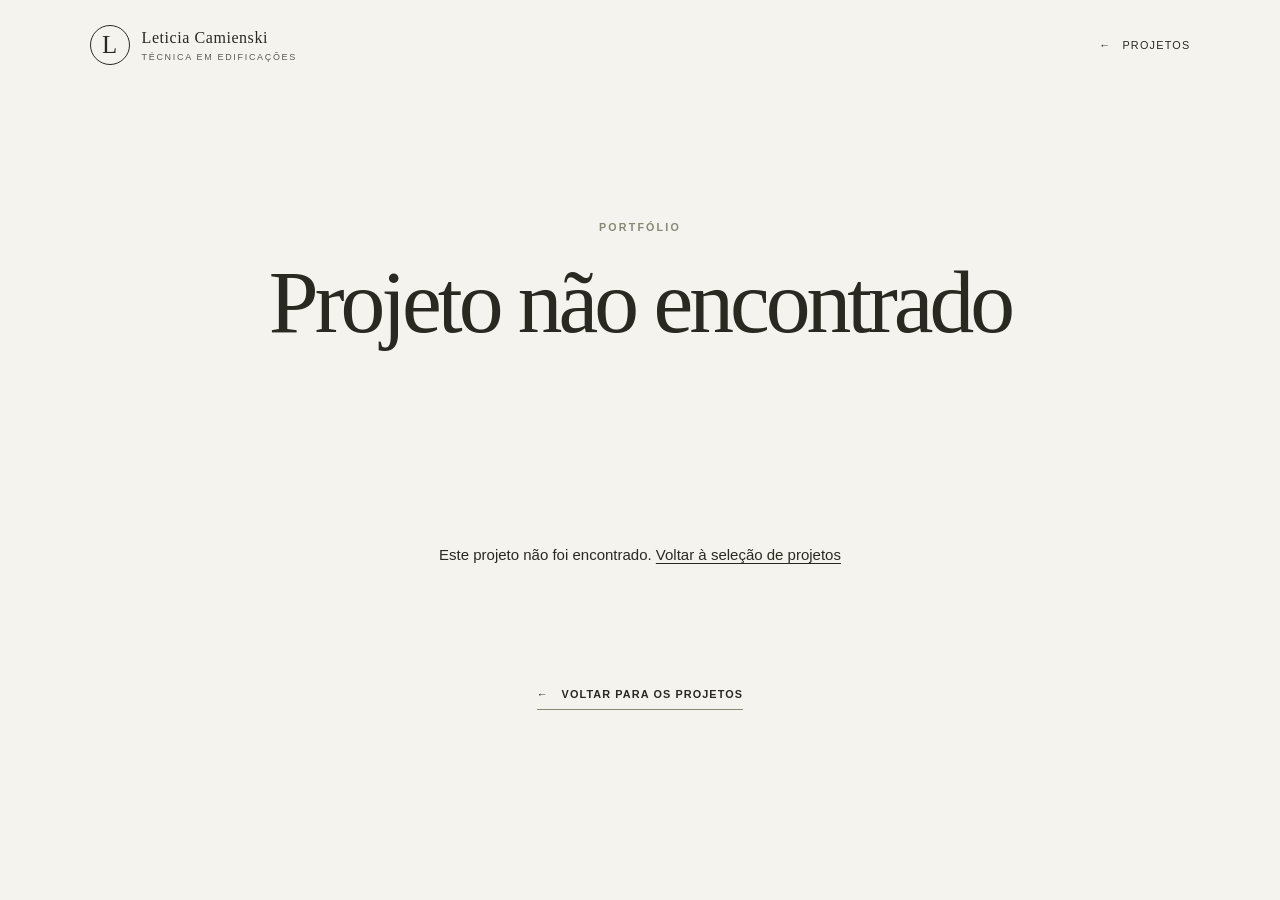
==== projeto.html @ 0e528e9f "Initial public portfolio Co-authored-by: Copilot <223556219+Copilot@users.noreply.github.com>" ====
<!doctype html>
<html lang="pt-BR">
<head>
    <meta charset="utf-8">
    <meta name="viewport" content="width=device-width, initial-scale=1">
    <meta name="author" content="Kevin Douglas">
    <meta name="robots" content="noindex, nofollow">
    <meta name="theme-color" content="#f5f3ee">
    <meta http-equiv="Content-Security-Policy" content="default-src 'self'; img-src 'self'; style-src 'self'; script-src 'self'; connect-src 'self'; base-uri 'self'; object-src 'none'; form-action 'self'">
    <title>Projeto | Leticia Camienski</title>
    <link rel="stylesheet" href="assets/css/site.css">
    <script src="assets/js/site.js" defer></script>
</head>
<body class="project-page">
    <a class="skip-link" href="#conteudo">Pular para o conteúdo</a>

    <header class="project-header">
        <a class="brand brand-dark" href="index.html" aria-label="Voltar à página inicial">
            <span class="brand-mark" aria-hidden="true">L</span>
            <span class="brand-name">Leticia Camienski<small>Técnica em Edificações</small></span>
        </a>
        <a class="back-link" href="index.html#projetos"><span aria-hidden="true">←</span> Projetos</a>
    </header>

    <main id="conteudo">
        <section class="project-intro">
            <p class="eyebrow" id="project-category">Portfólio · Projeto</p>
            <h1 id="project-title">Projeto selecionado</h1>
            <p class="project-description" id="project-description"></p>
            <p class="project-credit" id="project-credit"></p>
        </section>
        <section class="gallery-section" aria-label="Imagens do projeto">
            <div class="gallery-grid" id="gallery"></div>
        </section>
        <p class="project-not-found" id="project-not-found" hidden>
            Este projeto não foi encontrado. <a href="index.html#projetos">Voltar à seleção de projetos</a>
        </p>
        <div class="project-end">
            <a class="text-link" href="index.html#projetos"><span aria-hidden="true">←</span> Voltar para os projetos</a>
        </div>
    </main>

    <dialog class="lightbox" id="lightbox" aria-label="Visualização da imagem">
        <button class="lightbox-close" id="lightbox-close" type="button" aria-label="Fechar imagem">×</button>
        <div class="lightbox-tools" role="group" aria-label="Controles da imagem">
            <label for="lightbox-zoom">Zoom</label>
            <input id="lightbox-zoom" type="range" min="1" max="4" step="0.1" value="1" aria-label="Nível de zoom">
            <output id="lightbox-zoom-value" for="lightbox-zoom">100%</output>
            <button class="lightbox-zoom-reset" id="lightbox-zoom-reset" type="button" aria-label="Redefinir zoom">Ajustar</button>
        </div>
        <button class="lightbox-arrow lightbox-previous" id="lightbox-previous" type="button" aria-label="Imagem anterior">←</button>
        <img id="lightbox-image" alt="" draggable="false">
        <button class="lightbox-arrow lightbox-next" id="lightbox-next" type="button" aria-label="Próxima imagem">→</button>
        <p class="lightbox-count" id="lightbox-count"></p>
    </dialog>

</body>
</html>
---- assets/css/site.css ----
@charset "UTF-8";

:root {
    color-scheme: light;
    --ink: #292821;
    --muted: #77766f;
    --paper: #f5f3ee;
    --white: #fff;
    --line: rgba(41, 40, 33, .16);
    --olive: #878875;
    --serif: "Iowan Old Style", "Palatino Linotype", "Book Antiqua", Georgia, serif;
    --sans: "Avenir Next", Avenir, "Segoe UI", sans-serif;
}

* { box-sizing: border-box; }
html { scroll-behavior: smooth; scroll-padding-top: 5rem; }
body { margin: 0; background: var(--paper); color: var(--ink); font-family: var(--sans); font-size: 15px; line-height: 1.7; -webkit-font-smoothing: antialiased; }
body, button, a { -webkit-tap-highlight-color: transparent; }
a { color: inherit; text-decoration: none; }
button { color: inherit; font: inherit; }
img { display: block; max-width: 100%; }
::selection { color: var(--white); background: #777761; }

.skip-link { position: fixed; top: 1rem; left: 1rem; z-index: 300; padding: .7rem 1rem; transform: translateY(-160%); background: var(--white); color: var(--ink); }
.skip-link:focus { transform: translateY(0); }

.site-header { position: absolute; z-index: 20; inset: 0 0 auto; display: flex; align-items: center; justify-content: space-between; min-height: 92px; padding: 1rem 6.2%; color: var(--white); transition: background-color .35s ease, color .35s ease, box-shadow .35s ease; }
.site-header.is-scrolled { position: fixed; min-height: 74px; color: var(--ink); background: rgba(245, 243, 238, .96); box-shadow: 0 1px 0 rgba(41, 40, 33, .08); backdrop-filter: blur(14px); }
.brand { display: inline-flex; align-items: center; gap: .75rem; min-width: max-content; }
.brand-mark { display: grid; width: 40px; height: 40px; place-items: center; border: 1px solid currentColor; border-radius: 50%; font: 1.55rem/1 var(--serif); }
.brand-name { font: 1rem/1.2 var(--serif); letter-spacing: .035em; }
.brand-name small { display: block; margin-top: .35rem; font: .56rem/1 var(--sans); letter-spacing: .19em; text-transform: uppercase; opacity: .76; }
.main-nav { display: flex; align-items: center; gap: clamp(1.25rem, 3vw, 3.2rem); font-size: .73rem; letter-spacing: .13em; text-transform: uppercase; }
.main-nav a { transition: opacity .25s ease; }
.main-nav a:hover { opacity: .68; }
.nav-contact { padding: .65rem 0 .65rem 1.2rem; border-left: 1px solid currentColor; }
.nav-contact span { margin-left: .35rem; }

.hero { position: relative; min-height: 690px; height: 100svh; max-height: 1100px; overflow: hidden; background: #55544d; color: var(--white); }
.hero-slides, .hero-slide, .hero-image, .hero-shade { position: absolute; inset: 0; width: 100%; height: 100%; }
.hero-slide { margin: 0; opacity: 0; transition: opacity 1.2s cubic-bezier(.22, .61, .36, 1); }
.hero-slide.is-active { z-index: 1; opacity: 1; }
.hero-image { object-fit: cover; object-position: center 54%; transform: scale(1.045); transition: transform 7.8s linear; }
.hero-slide.is-active .hero-image { transform: scale(1); }
.hero-shade { z-index: 2; background: linear-gradient(90deg, rgba(20, 20, 17, .69) 0%, rgba(20, 20, 17, .42) 43%, rgba(20, 20, 17, .08) 100%), linear-gradient(0deg, rgba(20, 20, 17, .48), transparent 30%, rgba(20, 20, 17, .12)); pointer-events: none; }
.hero-copy { position: absolute; z-index: 3; top: 50%; left: 12.2%; width: min(660px, 72%); transform: translateY(-37%); }
.eyebrow { margin: 0 0 1.2rem; font-size: .67rem; font-weight: 600; letter-spacing: .2em; text-transform: uppercase; }
.hero-eyebrow { display: flex; flex-wrap: wrap; align-items: center; gap: .8rem; color: rgba(255, 255, 255, .86); }
.hero-eyebrow::before { width: 32px; height: 1px; background: currentColor; content: ""; }
.hero h1 { max-width: 690px; margin: 0; font: 400 clamp(3rem, 6.4vw, 6.25rem)/1.02 var(--serif); letter-spacing: -.042em; text-wrap: balance; }
.hero-lede { max-width: 430px; margin: 1.45rem 0 2rem; color: rgba(255, 255, 255, .84); font-size: clamp(.9rem, 1.15vw, 1.05rem); font-weight: 300; letter-spacing: .035em; }
.button { display: inline-flex; min-height: 50px; align-items: center; justify-content: center; gap: 1.55rem; padding: .8rem 1.2rem; border: 1px solid transparent; font-size: .68rem; font-weight: 600; letter-spacing: .14em; text-transform: uppercase; transition: color .25s ease, background-color .25s ease, border-color .25s ease, transform .25s ease; }
.button:hover { transform: translateY(-2px); }
.button-light { border-color: rgba(255, 255, 255, .72); color: var(--white); }
.button-light:hover { color: var(--ink); background: var(--white); }
.button-dark { border-color: var(--ink); color: var(--white); background: var(--ink); }
.button-dark:hover { color: var(--ink); background: transparent; }
.hero-bottom { position: absolute; z-index: 4; right: 6.2%; bottom: 3.15rem; left: 6.2%; display: flex; align-items: center; gap: 1.2rem; }
.hero-index { display: flex; align-items: center; gap: .52rem; min-width: 53px; font-size: .68rem; letter-spacing: .15em; }
.index-divider { opacity: .53; }
.hero-progress { width: min(180px, 18vw); height: 1px; overflow: hidden; background: rgba(255, 255, 255, .36); }
.hero-progress span { display: block; width: 100%; height: 100%; transform: scaleX(0); transform-origin: left center; background: var(--white); }
.hero-progress.is-running span { animation: progress 7s linear forwards; }
@keyframes progress { to { transform: scaleX(1); } }
.hero-arrows { display: flex; gap: .55rem; margin-left: auto; }
.round-control { display: grid; width: 43px; height: 43px; place-items: center; border: 1px solid rgba(255, 255, 255, .62); border-radius: 50%; background: transparent; color: var(--white); cursor: pointer; transition: color .2s ease, background-color .2s ease, border-color .2s ease; }
.round-control:hover { border-color: var(--white); background: var(--white); color: var(--ink); }
.hero-dots { position: absolute; z-index: 4; bottom: 4.35rem; left: 50%; display: flex; gap: .7rem; transform: translateX(-50%); }
.hero-dot { width: 24px; height: 22px; padding: 0; border: 0; background: transparent; cursor: pointer; }
.hero-dot::after { display: block; width: 100%; height: 2px; background: rgba(255, 255, 255, .47); content: ""; transition: background-color .25s ease; }
.hero-dot.is-active::after, .hero-dot:hover::after { background: var(--white); }
.scroll-cue { position: absolute; z-index: 4; bottom: 1.55rem; left: 6.2%; display: flex; align-items: center; gap: .6rem; font-size: .59rem; letter-spacing: .14em; text-transform: uppercase; opacity: .76; }
.scroll-cue span { font-size: 1rem; }

.section-pad { padding: clamp(5.5rem, 10vw, 10rem) 9%; }
.projects-section { background: var(--paper); }
.section-heading { max-width: 760px; margin: 0 auto 4rem; text-align: center; }
.section-heading .eyebrow, .about-copy .eyebrow, .contact-section .eyebrow { color: var(--olive); }
.section-heading h2, .about-copy h2, .contact-section h2 { margin: 0; font: 400 clamp(2.4rem, 5vw, 4.45rem)/1.12 var(--serif); letter-spacing: -.035em; text-wrap: balance; }
.section-heading h2 em { color: var(--olive); font-weight: 400; }
.section-intro { max-width: 460px; margin: 1.2rem auto 0; color: var(--muted); font-size: .92rem; }
.projects-grid { display: grid; max-width: 1350px; margin: 0 auto; grid-template-columns: repeat(6, minmax(0, 1fr)); gap: 3.1rem 1.45rem; }
.project-card { position: relative; display: block; min-width: 0; grid-column: span 2; }
.project-card:nth-child(4) { grid-column: 2 / span 2; }
.project-card:nth-child(5) { grid-column: 4 / span 2; }
.project-card-image-wrap { position: relative; overflow: hidden; aspect-ratio: 1.08 / 1; background: #e5e2d9; }
.project-card-image { width: 100%; height: 100%; object-fit: cover; transition: transform .75s cubic-bezier(.2, .65, .25, 1), filter .45s ease; }
.project-card:hover .project-card-image { transform: scale(1.045); }
.project-card-image-wrap::after { position: absolute; inset: 45% 0 0; background: linear-gradient(transparent, rgba(25, 25, 22, .34)); content: ""; opacity: .65; transition: opacity .3s ease; }
.project-card:hover .project-card-image-wrap::after { opacity: .95; }
.project-number { position: absolute; z-index: 1; top: 1rem; left: 1rem; color: var(--white); font-size: .65rem; letter-spacing: .13em; }
.project-card-info { display: flex; align-items: end; justify-content: space-between; gap: .8rem; padding: 1rem .1rem 0; }
.project-card-info h3 { margin: 0; font: 400 clamp(1.3rem, 2vw, 1.8rem)/1.2 var(--serif); }
.project-card-category { margin: .38rem 0 0; color: var(--muted); font-size: .64rem; letter-spacing: .12em; text-transform: uppercase; }
.project-card-arrow { display: grid; width: 34px; height: 34px; flex: 0 0 auto; place-items: center; border: 1px solid var(--line); border-radius: 50%; transition: background .25s ease, color .25s ease, transform .25s ease; }
.project-card:hover .project-card-arrow { transform: rotate(45deg); color: var(--white); background: var(--ink); }

.about-section { position: relative; overflow: hidden; background: #e9e7df; }
.about-copy { max-width: 760px; margin: 0 auto; }
.about-copy h2 { margin-bottom: .35rem; }
.about-copy > .about-specialty { margin: 0 0 1.6rem; color: var(--olive); font-size: .73rem; font-weight: 600; letter-spacing: .16em; text-transform: uppercase; }
.about-quote { max-width: 620px; margin: 1.8rem 0; padding-left: 1.1rem; border-left: 1px solid var(--olive); color: #5d5c55; font: italic clamp(1.05rem, 2vw, 1.45rem)/1.5 var(--serif); }
.about-copy > p:not(.eyebrow) { max-width: 600px; color: #5d5c55; font-size: .91rem; }
.text-link { display: inline-flex; align-items: center; gap: .8rem; margin-top: .8rem; padding-bottom: .35rem; border-bottom: 1px solid var(--olive); font-size: .68rem; font-weight: 600; letter-spacing: .1em; text-transform: uppercase; transition: gap .25s ease; }
.text-link:hover { gap: 1.15rem; }

.contact-section { padding: clamp(5.5rem, 10vw, 9.5rem) 1.5rem; text-align: center; }
.contact-section h2 { margin: 0 auto 2rem; }
.contact-section .button { margin-top: .5rem; }
.site-footer { display: grid; min-height: 230px; grid-template-columns: 1fr auto 1fr; align-items: center; gap: 1rem 2rem; padding: 2.2rem 7%; color: #eee; background: var(--ink); }
.footer-brand { font: 1.1rem var(--serif); }
.site-footer p { margin: 0; color: rgba(255, 255, 255, .58); font-size: .67rem; letter-spacing: .1em; text-transform: uppercase; }
.footer-links { display: flex; justify-content: end; gap: 1.35rem; font-size: .66rem; letter-spacing: .1em; text-transform: uppercase; }
.footer-links a:hover { color: #c9c4b5; }
.site-footer small { grid-column: 1 / -1; padding-top: 1rem; border-top: 1px solid rgba(255, 255, 255, .16); color: rgba(255, 255, 255, .52); font-size: .65rem; }

.reveal-ready [data-reveal] { opacity: 0; transform: translateY(20px); transition: opacity .8s ease, transform .8s cubic-bezier(.2, .7, .2, 1); }
.reveal-ready [data-reveal].is-visible { opacity: 1; transform: translateY(0); }

/* Project detail page */
.project-page { overflow-x: clip; background: var(--paper); }
.project-header { display: flex; min-height: 90px; align-items: center; justify-content: space-between; padding: 1rem 7%; background: var(--paper); }
.brand-dark { color: var(--ink); }
.back-link { display: inline-flex; align-items: center; gap: .7rem; font-size: .68rem; letter-spacing: .11em; text-transform: uppercase; }
.back-link:hover { color: var(--olive); }
.project-intro { max-width: 840px; margin: 0 auto; padding: clamp(5rem, 10vw, 8rem) 1.5rem 4rem; text-align: center; }
.project-intro .eyebrow { color: var(--olive); }
.project-intro h1 { width: 100%; max-width: 100%; margin: 0; font: 400 clamp(2.8rem, 7vw, 5.8rem)/1.06 var(--serif); letter-spacing: -.045em; text-wrap: balance; overflow-wrap: anywhere; }
.project-description { width: 100%; max-width: 530px; margin: 1.5rem auto .7rem; color: #68675f; font-size: .96rem; overflow-wrap: break-word; }
.project-credit { margin: .7rem 0 0; color: var(--olive); font-size: .64rem; font-weight: 600; letter-spacing: .16em; text-transform: uppercase; }
.gallery-section { padding: 0 5.5% 5rem; }
.gallery-grid { display: grid; max-width: 1500px; margin: 0 auto; grid-template-columns: repeat(2, minmax(0, 1fr)); align-items: start; gap: 1.1rem; }
.gallery-item { position: relative; display: block; width: 100%; padding: 0; overflow: hidden; border: 0; background: #e9e7df; cursor: zoom-in; }
.gallery-item img { width: 100%; height: auto; min-height: 260px; object-fit: contain; transition: transform .55s cubic-bezier(.2, .65, .25, 1); }
.gallery-item:hover img { transform: scale(1.015); }
.gallery-item figcaption { position: absolute; right: 1rem; bottom: .8rem; color: var(--white); font-size: .62rem; letter-spacing: .12em; text-shadow: 0 1px 5px rgba(0, 0, 0, .7); }
.project-not-found { max-width: 660px; margin: 0 auto 4rem; padding: 1.5rem; text-align: center; }
.project-not-found a { text-decoration: underline; text-underline-offset: .2em; }
.project-end { padding: 1rem 0 6rem; text-align: center; }
.lightbox { position: fixed; width: min(96vw, 1600px); max-width: none; height: min(94vh, 1050px); max-height: none; padding: 3.2rem 4rem 3.5rem; overflow: hidden; border: 0; background: rgba(24, 24, 22, .97); color: var(--white); }
.lightbox::backdrop { background: rgba(15, 15, 14, .88); }
.lightbox > img { width: 100%; height: 100%; object-fit: contain; cursor: zoom-in; touch-action: none; user-select: none; -webkit-user-drag: none; transition: transform .2s ease; }
.lightbox > img.is-zoomed { cursor: grab; }
.lightbox > img.is-zoomed:active { cursor: grabbing; }
.lightbox-close, .lightbox-arrow { position: absolute; z-index: 1; display: grid; width: 42px; height: 42px; place-items: center; border: 1px solid rgba(255, 255, 255, .58); border-radius: 50%; background: rgba(20, 20, 20, .5); color: var(--white); cursor: pointer; }
.lightbox-close { top: .8rem; right: .8rem; font-size: 1.5rem; }
.lightbox-tools { position: absolute; z-index: 1; top: .85rem; left: 50%; display: flex; width: min(390px, calc(100% - 9rem)); align-items: center; gap: .75rem; transform: translateX(-50%); color: var(--white); font-size: .68rem; }
.lightbox-tools label { letter-spacing: .12em; text-transform: uppercase; }
.lightbox-tools input { width: 100%; min-width: 70px; accent-color: #d3c7a8; cursor: ew-resize; }
.lightbox-tools output { min-width: 3.2rem; font-variant-numeric: tabular-nums; text-align: right; }
.lightbox-zoom-reset { padding: .35rem .55rem; border: 1px solid rgba(255, 255, 255, .58); border-radius: 2px; background: transparent; color: var(--white); font: inherit; cursor: pointer; }
.lightbox-zoom-reset:hover { background: var(--white); color: var(--ink); }
.lightbox-arrow { top: 50%; font-size: 1.1rem; transform: translateY(-50%); }
.lightbox-previous { left: .8rem; }
.lightbox-next { right: .8rem; }
.lightbox-close:hover, .lightbox-arrow:hover { background: var(--white); color: var(--ink); }
.lightbox-count { position: absolute; right: 0; bottom: .5rem; left: 0; margin: 0; text-align: center; font-size: .67rem; letter-spacing: .16em; }

:focus-visible { outline: 2px solid #a68d62; outline-offset: 4px; }

@media (min-width: 1500px) {
    .hero-copy { left: max(12.2%, calc((100% - 1200px) / 2)); }
}

@media (max-width: 900px) {
    .site-header { min-height: 78px; padding-inline: 5%; }
    .main-nav { gap: 1.25rem; font-size: .65rem; }
    .hero-copy { left: 8%; width: 78%; }
    .hero-bottom { right: 5%; left: 5%; }
    .hero-dots { bottom: 4.25rem; }
    .scroll-cue { display: none; }
    .section-pad { padding-inline: 6%; }
    .projects-grid { gap: 2.6rem 1rem; }
    .site-footer { padding-inline: 5%; }
}

@media (max-width: 620px) {
    html { scroll-padding-top: 4.4rem; }
    .site-header { min-height: 72px; padding: .8rem 4%; }
    .site-header.is-scrolled { min-height: 64px; }
    .brand { gap: .55rem; }
    .brand-mark { width: 34px; height: 34px; font-size: 1.3rem; }
    .brand-name { font-size: .86rem; }
    .brand-name small { font-size: .48rem; }
    .main-nav { gap: .62rem; font-size: .54rem; letter-spacing: .055em; }
    .nav-contact { padding-left: .5rem; }
    .main-nav a[href="#sobre"] { display: none; }
    .hero { min-height: 650px; height: 94svh; max-height: 850px; }
    .hero-image { object-position: 54% center; }
    .hero-shade { background: linear-gradient(90deg, rgba(20, 20, 17, .63), rgba(20, 20, 17, .12)), linear-gradient(0deg, rgba(20, 20, 17, .57), transparent 47%, rgba(20, 20, 17, .16)); }
    .hero-copy { top: 49%; left: 7%; width: 86%; transform: translateY(-39%); }
    .hero h1 { max-width: 520px; font-size: clamp(2.35rem, 10.8vw, 3.6rem); }
    .hero-lede { max-width: 320px; margin: 1.2rem 0 1.55rem; font-size: .86rem; }
    .eyebrow { font-size: .58rem; letter-spacing: .16em; }
    .hero-eyebrow { max-width: 96%; gap: .55rem; font-size: .49rem; letter-spacing: .1em; line-height: 1.55; }
    .button { min-height: 46px; gap: 1.1rem; font-size: .61rem; }
    .hero-bottom { bottom: 2rem; gap: .75rem; }
    .hero-dots { bottom: 3.1rem; left: 7%; transform: none; }
    .hero-progress { width: 20vw; }
    .round-control { width: 38px; height: 38px; }
    .section-pad { padding: 5.5rem 7%; }
    .section-heading { margin-bottom: 2.8rem; }
    .section-heading h2, .about-copy h2, .contact-section h2 { font-size: clamp(2.4rem, 10vw, 3.6rem); }
    .section-intro { font-size: .86rem; }
    .projects-grid { grid-template-columns: repeat(2, minmax(0, 1fr)); gap: 2rem .85rem; }
    .project-card, .project-card:nth-child(4), .project-card:nth-child(5) { grid-column: auto; }
    .project-card:nth-child(5) { grid-column: 1 / -1; }
    .project-card:nth-child(5) .project-card-image-wrap { aspect-ratio: 1.6 / 1; }
    .project-card-info { align-items: center; gap: .3rem; padding-top: .75rem; }
    .project-card-info h3 { font-size: 1.22rem; }
    .project-card-category { font-size: .52rem; letter-spacing: .08em; }
    .project-card-arrow { width: 29px; height: 29px; }
    .project-number { top: .65rem; left: .65rem; font-size: .57rem; }
    .about-copy > .about-specialty { margin-bottom: 1.2rem; }
    .about-quote { margin: 1.4rem 0; }
    .about-copy > p:not(.eyebrow) { font-size: .86rem; }
    .contact-section { padding: 5.5rem 1.2rem; }
    .site-footer { min-height: 0; grid-template-columns: 1fr; gap: .9rem; padding: 2.5rem 7%; }
    .site-footer p { order: 1; }
    .footer-links { justify-content: start; flex-wrap: wrap; gap: 1rem; order: 2; }
    .site-footer small { grid-column: auto; margin-top: .5rem; order: 3; }
    .project-header { min-height: 74px; padding: .8rem 5%; }
    .back-link { gap: .4rem; font-size: .56rem; letter-spacing: .07em; }
    .project-intro { padding: 4.5rem 7% 3rem; }
    .project-intro h1 { font-size: clamp(2rem, 9.5vw, 3.2rem); }
    .project-description { font-size: .87rem; }
    .gallery-section { padding: 0 4% 3.5rem; }
    .gallery-grid { grid-template-columns: 1fr; gap: .6rem; }
    .gallery-item img { min-height: 180px; }
    .project-end { padding-bottom: 4rem; }
    .lightbox { width: 100vw; height: 100dvh; padding: 3.4rem 2.7rem; }
    .lightbox-close { top: .65rem; right: .65rem; }
    .lightbox-tools { top: 1.05rem; width: calc(100% - 7rem); gap: .45rem; font-size: .59rem; }
    .lightbox-zoom-reset { padding: .3rem .4rem; }
    .lightbox-previous { left: .3rem; }
    .lightbox-next { right: .3rem; }
}

@media (prefers-reduced-motion: reduce) {
    *, *::before, *::after { scroll-behavior: auto !important; animation-duration: .01ms !important; animation-iteration-count: 1 !important; transition-duration: .01ms !important; }
}
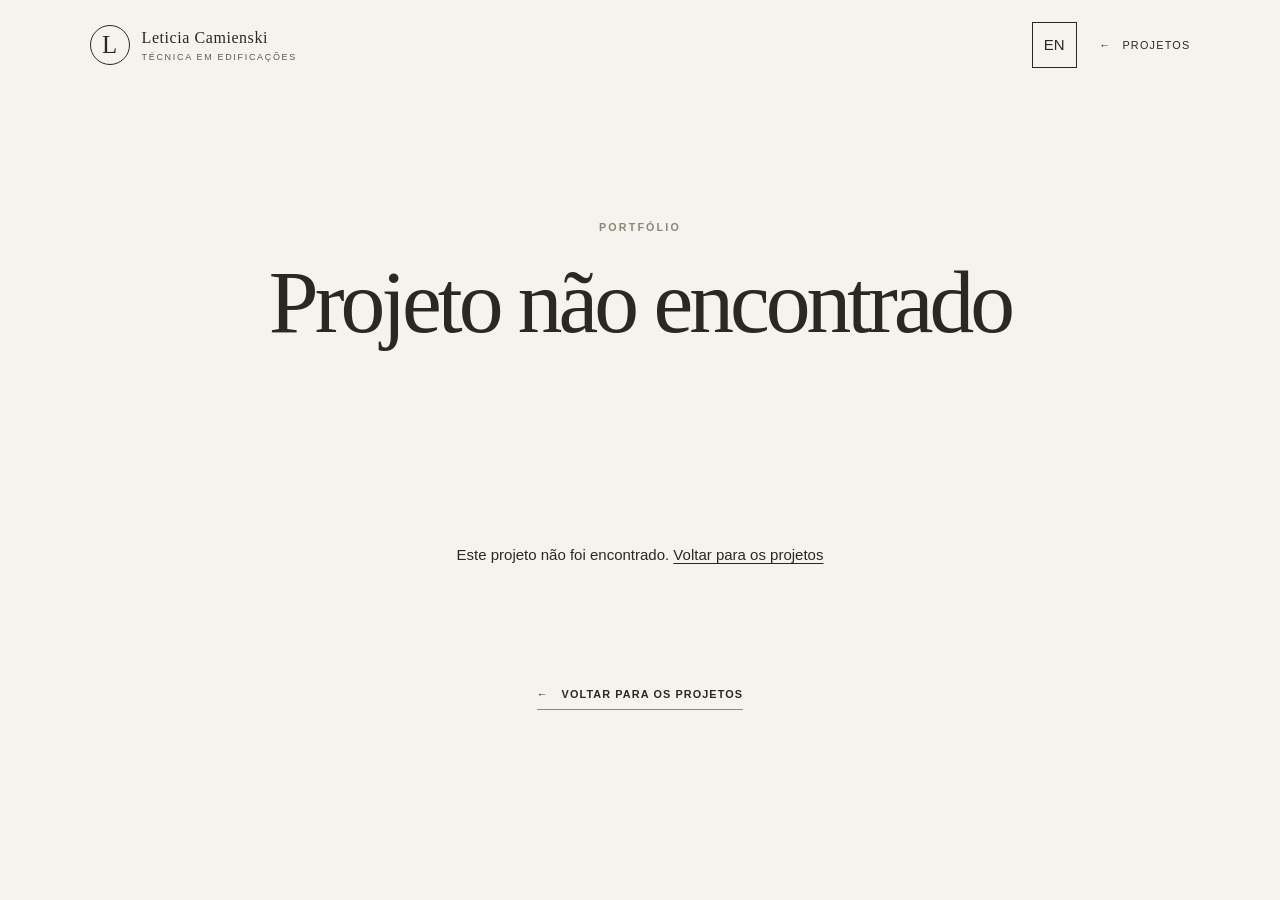
==== commit c0f25c00: "feat: add bilingual portfolio interactions Add bilingual site content, language-specific résumé view" ====
--- a/projeto.html
+++ b/projeto.html
@@ -12,14 +12,17 @@
     <script src="assets/js/site.js" defer></script>
 </head>
 <body class="project-page">
-    <a class="skip-link" href="#conteudo">Pular para o conteúdo</a>
+    <a class="skip-link" href="#conteudo" data-i18n="skipLink">Pular para o conteúdo</a>
 
     <header class="project-header">
-        <a class="brand brand-dark" href="index.html" aria-label="Voltar à página inicial">
+        <a class="brand brand-dark" href="index.html" aria-label="Voltar à página inicial" data-i18n-aria-label="homeLabel">
             <span class="brand-mark" aria-hidden="true">L</span>
-            <span class="brand-name">Leticia Camienski<small>Técnica em Edificações</small></span>
+            <span class="brand-name">Leticia Camienski<small data-i18n="profession">Técnica em Edificações</small></span>
         </a>
-        <a class="back-link" href="index.html#projetos"><span aria-hidden="true">←</span> Projetos</a>
+        <div class="project-header-actions">
+            <button class="language-toggle" type="button" data-language-toggle aria-label="Switch language to English">EN</button>
+            <a class="back-link" href="index.html#projetos"><span aria-hidden="true">←</span> <span data-i18n="projects">Projetos</span></a>
+        </div>
     </header>
 
     <main id="conteudo">
@@ -29,28 +32,28 @@
             <p class="project-description" id="project-description"></p>
             <p class="project-credit" id="project-credit"></p>
         </section>
-        <section class="gallery-section" aria-label="Imagens do projeto">
+        <section class="gallery-section" aria-label="Imagens do projeto" data-i18n-aria-label="projectImages">
             <div class="gallery-grid" id="gallery"></div>
         </section>
         <p class="project-not-found" id="project-not-found" hidden>
-            Este projeto não foi encontrado. <a href="index.html#projetos">Voltar à seleção de projetos</a>
+            <span data-i18n="projectNotFound">Este projeto não foi encontrado.</span> <a href="index.html#projetos" data-i18n="backToProjects">Voltar à seleção de projetos</a>
         </p>
         <div class="project-end">
-            <a class="text-link" href="index.html#projetos"><span aria-hidden="true">←</span> Voltar para os projetos</a>
+            <a class="text-link" href="index.html#projetos"><span aria-hidden="true">←</span> <span data-i18n="backToProjects">Voltar para os projetos</span></a>
         </div>
     </main>
 
-    <dialog class="lightbox" id="lightbox" aria-label="Visualização da imagem">
-        <button class="lightbox-close" id="lightbox-close" type="button" aria-label="Fechar imagem">×</button>
-        <div class="lightbox-tools" role="group" aria-label="Controles da imagem">
+    <dialog class="lightbox" id="lightbox" aria-label="Visualização da imagem" data-i18n-aria-label="imageViewer">
+        <button class="lightbox-close" id="lightbox-close" type="button" aria-label="Fechar imagem" data-i18n-aria-label="closeImage">×</button>
+        <div class="lightbox-tools" role="group" aria-label="Controles da imagem" data-i18n-aria-label="imageControls">
             <label for="lightbox-zoom">Zoom</label>
-            <input id="lightbox-zoom" type="range" min="1" max="4" step="0.1" value="1" aria-label="Nível de zoom">
+            <input id="lightbox-zoom" type="range" min="1" max="4" step="0.1" value="1" aria-label="Nível de zoom" data-i18n-aria-label="zoomLevel">
             <output id="lightbox-zoom-value" for="lightbox-zoom">100%</output>
-            <button class="lightbox-zoom-reset" id="lightbox-zoom-reset" type="button" aria-label="Redefinir zoom">Ajustar</button>
+            <button class="lightbox-zoom-reset" id="lightbox-zoom-reset" type="button" aria-label="Redefinir zoom" data-i18n-aria-label="resetZoom" data-i18n="fitImage">Ajustar</button>
         </div>
-        <button class="lightbox-arrow lightbox-previous" id="lightbox-previous" type="button" aria-label="Imagem anterior">←</button>
+        <button class="lightbox-arrow lightbox-previous" id="lightbox-previous" type="button" aria-label="Imagem anterior" data-i18n-aria-label="previousImage">←</button>
         <img id="lightbox-image" alt="" draggable="false">
-        <button class="lightbox-arrow lightbox-next" id="lightbox-next" type="button" aria-label="Próxima imagem">→</button>
+        <button class="lightbox-arrow lightbox-next" id="lightbox-next" type="button" aria-label="Próxima imagem" data-i18n-aria-label="nextImage">→</button>
         <p class="lightbox-count" id="lightbox-count"></p>
     </dialog>
 
--- a/assets/css/site.css
+++ b/assets/css/site.css
@@ -35,6 +35,9 @@
 .main-nav a:hover { opacity: .68; }
 .nav-contact { padding: .65rem 0 .65rem 1.2rem; border-left: 1px solid currentColor; }
 .nav-contact span { margin-left: .35rem; }
+.language-toggle { padding: .55rem .7rem; border: 1px solid currentColor; background: transparent; color: inherit; font: inherit; letter-spacing: inherit; cursor: pointer; transition: opacity .25s ease; }
+.language-toggle:hover { opacity: .72; }
+.project-header-actions { display: flex; align-items: center; gap: 1.4rem; }
 
 .hero { position: relative; min-height: 690px; height: 100svh; max-height: 1100px; overflow: hidden; background: #55544d; color: var(--white); }
 .hero-slides, .hero-slide, .hero-image, .hero-shade { position: absolute; inset: 0; width: 100%; height: 100%; }
@@ -55,6 +58,8 @@
 .button-light:hover { color: var(--ink); background: var(--white); }
 .button-dark { border-color: var(--ink); color: var(--white); background: var(--ink); }
 .button-dark:hover { color: var(--ink); background: transparent; }
+.button-outline { border-color: var(--ink); color: var(--ink); }
+.button-outline:hover { color: var(--white); background: var(--ink); }
 .hero-bottom { position: absolute; z-index: 4; right: 6.2%; bottom: 3.15rem; left: 6.2%; display: flex; align-items: center; gap: 1.2rem; }
 .hero-index { display: flex; align-items: center; gap: .52rem; min-width: 53px; font-size: .68rem; letter-spacing: .15em; }
 .index-divider { opacity: .53; }
@@ -103,6 +108,8 @@
 .about-copy > p:not(.eyebrow) { max-width: 600px; color: #5d5c55; font-size: .91rem; }
 .text-link { display: inline-flex; align-items: center; gap: .8rem; margin-top: .8rem; padding-bottom: .35rem; border-bottom: 1px solid var(--olive); font-size: .68rem; font-weight: 600; letter-spacing: .1em; text-transform: uppercase; transition: gap .25s ease; }
 .text-link:hover { gap: 1.15rem; }
+.resume-actions { display: flex; flex-wrap: wrap; gap: .8rem; margin-top: 1.5rem; }
+.resume-actions .button { margin: 0; }
 
 .contact-section { padding: clamp(5.5rem, 10vw, 9.5rem) 1.5rem; text-align: center; }
 .contact-section h2 { margin: 0 auto 2rem; }
@@ -113,6 +120,8 @@
 .footer-links { display: flex; justify-content: end; gap: 1.35rem; font-size: .66rem; letter-spacing: .1em; text-transform: uppercase; }
 .footer-links a:hover { color: #c9c4b5; }
 .site-footer small { grid-column: 1 / -1; padding-top: 1rem; border-top: 1px solid rgba(255, 255, 255, .16); color: rgba(255, 255, 255, .52); font-size: .65rem; }
+.site-footer small a { text-decoration: underline; text-underline-offset: .2em; }
+.site-footer small a:hover { color: var(--white); }
 
 .reveal-ready [data-reveal] { opacity: 0; transform: translateY(20px); transition: opacity .8s ease, transform .8s cubic-bezier(.2, .7, .2, 1); }
 .reveal-ready [data-reveal].is-visible { opacity: 1; transform: translateY(0); }
@@ -182,9 +191,10 @@
     .brand-mark { width: 34px; height: 34px; font-size: 1.3rem; }
     .brand-name { font-size: .86rem; }
     .brand-name small { font-size: .48rem; }
-    .main-nav { gap: .62rem; font-size: .54rem; letter-spacing: .055em; }
+    .main-nav { gap: .5rem; font-size: .54rem; letter-spacing: .055em; }
     .nav-contact { padding-left: .5rem; }
     .main-nav a[href="#sobre"] { display: none; }
+    .language-toggle { padding: .45rem .5rem; }
     .hero { min-height: 650px; height: 94svh; max-height: 850px; }
     .hero-image { object-position: 54% center; }
     .hero-shade { background: linear-gradient(90deg, rgba(20, 20, 17, .63), rgba(20, 20, 17, .12)), linear-gradient(0deg, rgba(20, 20, 17, .57), transparent 47%, rgba(20, 20, 17, .16)); }
@@ -220,6 +230,7 @@
     .footer-links { justify-content: start; flex-wrap: wrap; gap: 1rem; order: 2; }
     .site-footer small { grid-column: auto; margin-top: .5rem; order: 3; }
     .project-header { min-height: 74px; padding: .8rem 5%; }
+    .project-header-actions { gap: .7rem; }
     .back-link { gap: .4rem; font-size: .56rem; letter-spacing: .07em; }
     .project-intro { padding: 4.5rem 7% 3rem; }
     .project-intro h1 { font-size: clamp(2rem, 9.5vw, 3.2rem); }
